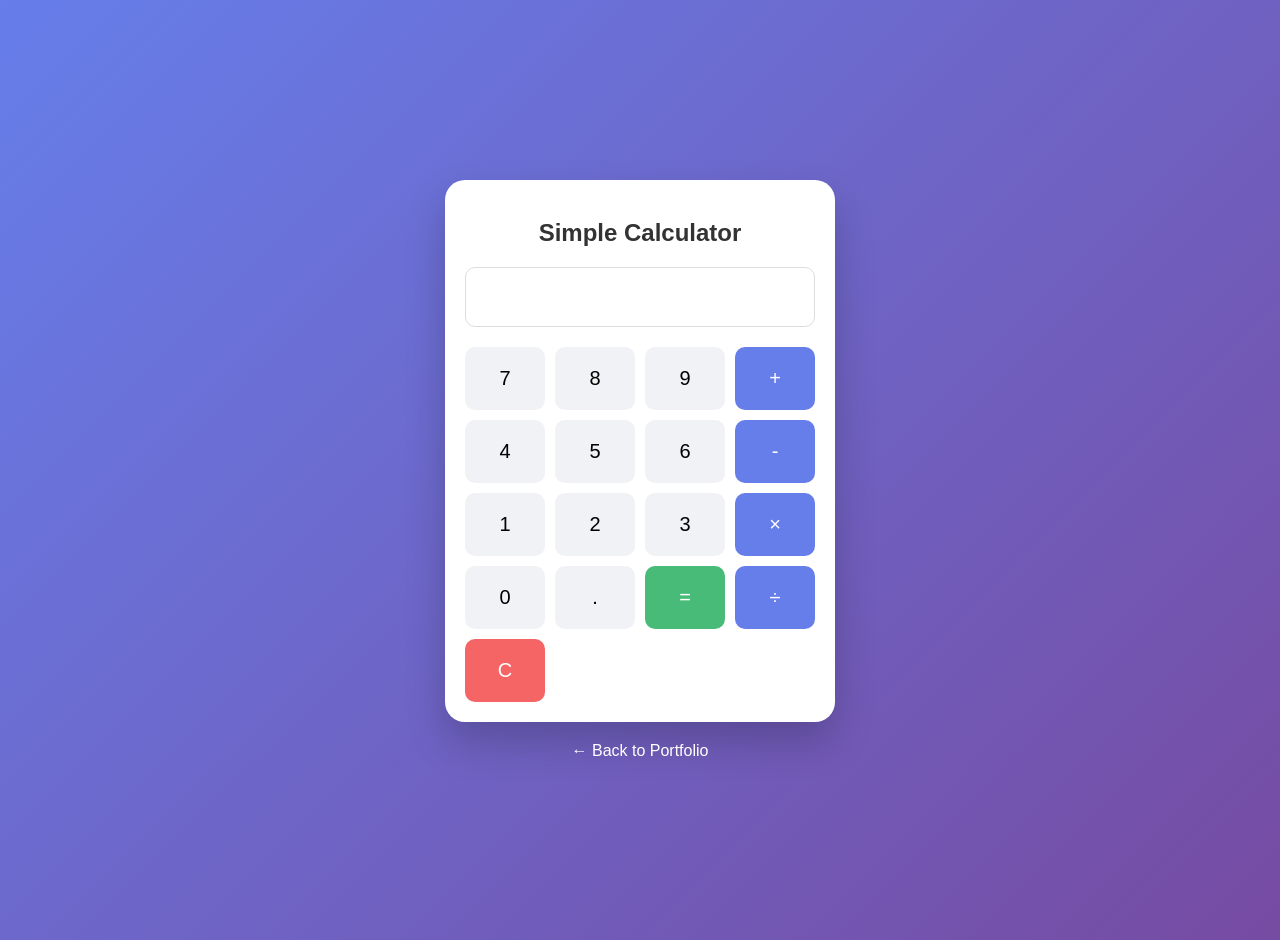
==== calculator.html @ fa82eeae "update" ====
<!DOCTYPE html>
<html>
<head>
    <title>Calculator - Meseret</title>
    <style>
        body {
            font-family: Arial, sans-serif;
            display: flex;
            justify-content: center;
            align-items: center;
            min-height: 100vh;
            background: linear-gradient(135deg, #667eea 0%, #764ba2 100%);
            margin: 0;
            padding: 20px;
        }
        .calculator {
            background: white;
            border-radius: 20px;
            padding: 20px;
            box-shadow: 0 20px 40px rgba(0,0,0,0.2);
            max-width: 350px;
            width: 100%;
        }
        h2 {
            text-align: center;
            color: #333;
            margin-bottom: 20px;
        }
        #display {
            width: 100%;
            height: 60px;
            font-size: 28px;
            text-align: right;
            padding: 10px;
            border: 1px solid #ddd;
            border-radius: 10px;
            margin-bottom: 20px;
            box-sizing: border-box;
        }
        .buttons {
            display: grid;
            grid-template-columns: repeat(4, 1fr);
            gap: 10px;
        }
        button {
            padding: 20px;
            font-size: 20px;
            border: none;
            border-radius: 10px;
            cursor: pointer;
            background: #f0f2f5;
            transition: 0.3s;
        }
        button:hover {
            background: #e0e2e5;
        }
        .operator {
            background: #667eea;
            color: white;
        }
        .operator:hover {
            background: #5a67d8;
        }
        .equals {
            background: #48bb78;
            color: white;
        }
        .equals:hover {
            background: #38a169;
        }
        .clear {
            background: #f56565;
            color: white;
        }
        .clear:hover {
            background: #e53e3e;
        }
        .back-link {
            text-align: center;
            margin-top: 20px;
        }
        .back-link a {
            color: white;
            text-decoration: none;
        }
    </style>
</head>
<body>
    <div>
        <div class="calculator">
            <h2>Simple Calculator</h2>
            <input type="text" id="display" readonly>
            <div class="buttons">
                <button onclick="appendNumber('7')">7</button>
                <button onclick="appendNumber('8')">8</button>
                <button onclick="appendNumber('9')">9</button>
                <button class="operator" onclick="setOperator('+')">+</button>
                
                <button onclick="appendNumber('4')">4</button>
                <button onclick="appendNumber('5')">5</button>
                <button onclick="appendNumber('6')">6</button>
                <button class="operator" onclick="setOperator('-')">-</button>
                
                <button onclick="appendNumber('1')">1</button>
                <button onclick="appendNumber('2')">2</button>
                <button onclick="appendNumber('3')">3</button>
                <button class="operator" onclick="setOperator('*')">×</button>
                
                <button onclick="appendNumber('0')">0</button>
                <button onclick="appendNumber('.')">.</button>
                <button class="equals" onclick="calculate()">=</button>
                <button class="operator" onclick="setOperator('/')">÷</button>
                
                <button class="clear" onclick="clearDisplay()">C</button>
            </div>
        </div>
        <div class="back-link">
            <a href="index.html">← Back to Portfolio</a>
        </div>
    </div>

   <script>
    let display = document.getElementById('display');

    function appendNumber(value) {
        display.value += value;
    }

    function setOperator(op) {
        let lastChar = display.value.slice(-1);
        if (['+', '-', '*', '/'].includes(lastChar)) {
            display.value = display.value.slice(0, -1) + op;
        } else if (display.value !== '') {
            display.value += op;
        }
    }

    function calculate() {
        try {
            if (display.value !== '') {
                display.value = eval(display.value);
            }
        } catch (e) {
            display.value = 'Error';
        }
    }

    function clearDisplay() {
        display.value = '';
    }
</script>
</body>
</html>
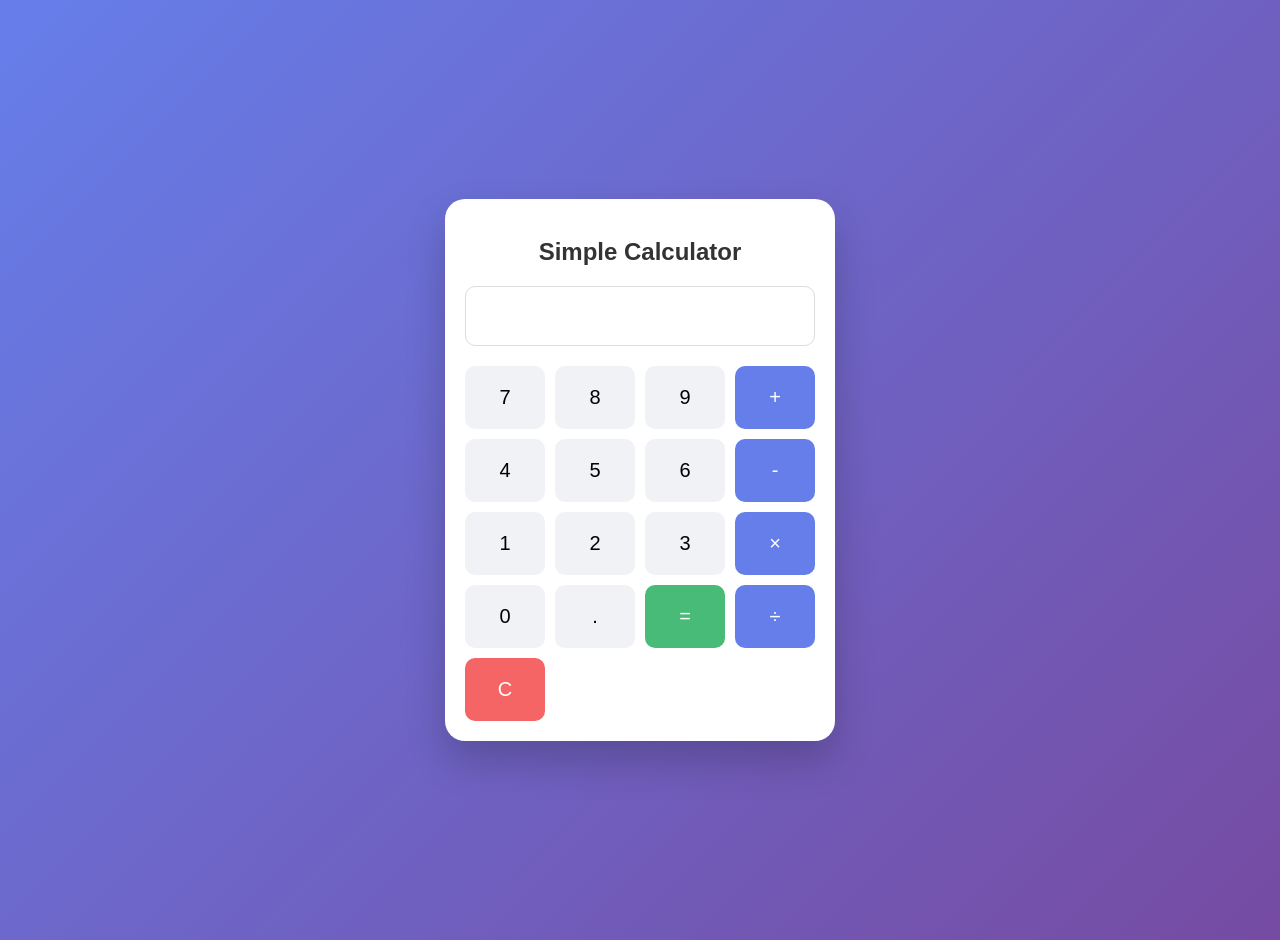
==== commit 6f0f3469: "Update calculator.html" ====
--- a/calculator.html
+++ b/calculator.html
@@ -75,79 +75,66 @@
         .clear:hover {
             background: #e53e3e;
         }
-        .back-link {
-            text-align: center;
-            margin-top: 20px;
-        }
-        .back-link a {
-            color: white;
-            text-decoration: none;
-        }
     </style>
 </head>
 <body>
-    <div>
-        <div class="calculator">
-            <h2>Simple Calculator</h2>
-            <input type="text" id="display" readonly>
-            <div class="buttons">
-                <button onclick="appendNumber('7')">7</button>
-                <button onclick="appendNumber('8')">8</button>
-                <button onclick="appendNumber('9')">9</button>
-                <button class="operator" onclick="setOperator('+')">+</button>
-                
-                <button onclick="appendNumber('4')">4</button>
-                <button onclick="appendNumber('5')">5</button>
-                <button onclick="appendNumber('6')">6</button>
-                <button class="operator" onclick="setOperator('-')">-</button>
-                
-                <button onclick="appendNumber('1')">1</button>
-                <button onclick="appendNumber('2')">2</button>
-                <button onclick="appendNumber('3')">3</button>
-                <button class="operator" onclick="setOperator('*')">×</button>
-                
-                <button onclick="appendNumber('0')">0</button>
-                <button onclick="appendNumber('.')">.</button>
-                <button class="equals" onclick="calculate()">=</button>
-                <button class="operator" onclick="setOperator('/')">÷</button>
-                
-                <button class="clear" onclick="clearDisplay()">C</button>
-            </div>
-        </div>
-        <div class="back-link">
-            <a href="index.html">← Back to Portfolio</a>
+    <div class="calculator">
+        <h2>Simple Calculator</h2>
+        <input type="text" id="display" readonly>
+        <div class="buttons">
+            <button onclick="appendNumber('7')">7</button>
+            <button onclick="appendNumber('8')">8</button>
+            <button onclick="appendNumber('9')">9</button>
+            <button class="operator" onclick="setOperator('+')">+</button>
+            
+            <button onclick="appendNumber('4')">4</button>
+            <button onclick="appendNumber('5')">5</button>
+            <button onclick="appendNumber('6')">6</button>
+            <button class="operator" onclick="setOperator('-')">-</button>
+            
+            <button onclick="appendNumber('1')">1</button>
+            <button onclick="appendNumber('2')">2</button>
+            <button onclick="appendNumber('3')">3</button>
+            <button class="operator" onclick="setOperator('*')">×</button>
+            
+            <button onclick="appendNumber('0')">0</button>
+            <button onclick="appendNumber('.')">.</button>
+            <button class="equals" onclick="calculate()">=</button>
+            <button class="operator" onclick="setOperator('/')">÷</button>
+            
+            <button class="clear" onclick="clearDisplay()">C</button>
         </div>
     </div>
 
-   <script>
-    let display = document.getElementById('display');
+    <script>
+        let display = document.getElementById('display');
 
-    function appendNumber(value) {
-        display.value += value;
-    }
+        function appendNumber(value) {
+            display.value += value;
+        }
 
-    function setOperator(op) {
-        let lastChar = display.value.slice(-1);
-        if (['+', '-', '*', '/'].includes(lastChar)) {
-            display.value = display.value.slice(0, -1) + op;
-        } else if (display.value !== '') {
-            display.value += op;
+        function setOperator(op) {
+            let lastChar = display.value.slice(-1);
+            if (['+', '-', '*', '/'].includes(lastChar)) {
+                display.value = display.value.slice(0, -1) + op;
+            } else if (display.value !== '') {
+                display.value += op;
+            }
         }
-    }
 
-    function calculate() {
-        try {
-            if (display.value !== '') {
-                display.value = eval(display.value);
+        function calculate() {
+            try {
+                if (display.value !== '') {
+                    display.value = eval(display.value);
+                }
+            } catch (e) {
+                display.value = 'Error';
             }
-        } catch (e) {
-            display.value = 'Error';
         }
-    }
 
-    function clearDisplay() {
-        display.value = '';
-    }
-</script>
+        function clearDisplay() {
+            display.value = '';
+        }
+    </script>
 </body>
-</html>+</html>
